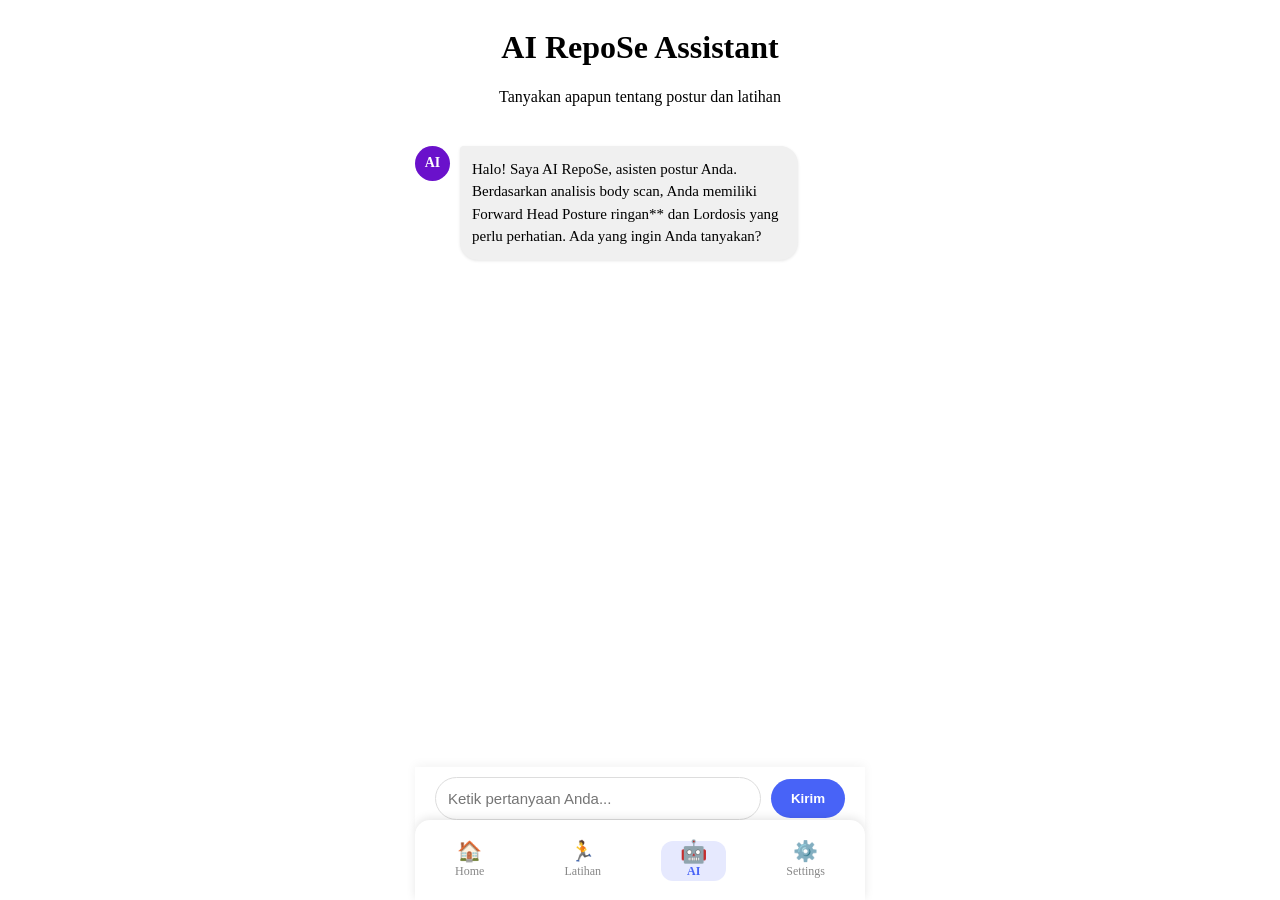
==== ai.html @ 0552e5fb "Add files via upload" ====
<!DOCTYPE html>
<html lang="id">
<head>
    <meta charset="UTF-8">
    <meta name="viewport" content="width=device-width, initial-scale=1.0">
    <title>AI RepoSe Assistant</title>
    <link rel="stylesheet" href="css/main.css"> 
    <link rel="stylesheet" href="ai.css"> <link rel="stylesheet" href="https://cdnjs.cloudflare.com/ajax/libs/font-awesome/6.0.0-beta3/css/all.min.css">
</head>
<body>

    <div class="container">
        <header>
            <h1>AI RepoSe Assistant</h1>
            <p>Tanyakan apapun tentang postur dan latihan</p>
        </header>

        <main class="chat-area" id="chat-area">
            
            <div class="ai-message">
                <div class="avatar">AI</div>
                <div class="message-bubble">
                    Halo! Saya AI RepoSe, asisten postur Anda. Berdasarkan analisis body scan, Anda memiliki Forward Head Posture ringan** dan Lordosis yang perlu perhatian. Ada yang ingin Anda tanyakan?
                </div>
            </div>

            </main>

        <div class="chat-input-area">
            <input type="text" id="user-input" placeholder="Ketik pertanyaan Anda..." required>
            <button id="send-button">Kirim</button>
        </div>
    </div>

    <nav class="bottom-nav">
        <a href="dashboard.html" class="nav-item">
            <span class="nav-icon">🏠</span> 
            <span>Home</span>
        </a>
        <a href="programlatihan.html" class="nav-item">
            <span class="nav-icon">🏃</span> 
            <span>Latihan</span>
        </a>
        <a href="ai.html" class="nav-item active">
            <span class="nav-icon">🤖</span> 
            <span>AI</span>
        </a>
        <a href="settings.html" class="nav-item">
            <span class="nav-icon">⚙️</span> 
            <span>Settings</span>
        </a>
    </nav>
    
    <script src="ai.js"></script>
</body>
</html>
---- ai.css ----
.container {
    padding-bottom: 150px; 
}

.chat-area {
    display: flex;
    flex-direction: column;
    gap: 15px;
    padding: 10px 0;
    overflow-y: auto; 
}

.ai-message, .user-message {
    display: flex;
    align-items: flex-start;
    max-width: 85%;
}

.ai-message {
    align-self: flex-start;
}

.user-message {
    align-self: flex-end; 
    flex-direction: row-reverse; 
}

.avatar {
    width: 35px;
    height: 35px;
    border-radius: 50%;
    background-color: #6a11cb;
    color: white;
    font-weight: bold;
    display: flex;
    justify-content: center;
    align-items: center;
    font-size: 14px;
    margin-right: 10px;
    flex-shrink: 0;
}

.user-message .avatar {
    margin-left: 10px;
    margin-right: 0;
    background-color: #2575fc;
}

.message-bubble {
    padding: 12px;
    border-radius: 18px;
    line-height: 1.5;
    font-size: 15px;
    box-shadow: 0 1px 3px rgba(0, 0, 0, 0.1);
}

.ai-message .message-bubble {
    background-color: #f0f0f0;
    border-top-left-radius: 4px;
}

.user-message .message-bubble {
    background-color: #4863f7; 
    color: white;
    border-top-right-radius: 4px;
}

.chat-input-area {
    position: fixed;
    bottom: 70px; 
    left: 0;
    right: 0;
    width: 100%;
    max-width: 450px;
    margin: 0 auto;
    padding: 10px 20px;
    background-color: #fff;
    box-shadow: 0 -2px 10px rgba(0, 0, 0, 0.05);
    display: flex;
    gap: 10px;
    align-items: center;
    box-sizing: border-box;
}

#user-input {
    flex-grow: 1;
    padding: 12px;
    border-radius: 25px;
    border: 1px solid #ddd;
    font-size: 15px;
    outline: none;
}

#send-button {
    padding: 12px 20px;
    border-radius: 25px;
    border: none;
    background-color: #4863f7;
    color: white;
    font-weight: bold;
    cursor: pointer;
    transition: background-color 0.2s;
    flex-shrink: 0;
}

.bottom-nav {
    position: fixed;
    bottom: 0; 
    left: 0;
    right: 0;
    width: 100%;
    max-width: 450px; 
    margin: 0 auto;
    height: 70px;
    background-color: #ffffff;
    box-shadow: 0 -2px 10px rgba(0, 0, 0, 0.1);
    display: flex; 
    justify-content: space-around;
    align-items: center;
    padding: 5px 0;
    border-top-left-radius: 15px;
    border-top-right-radius: 15px;
    z-index: 1000; 
}

.nav-item {
    display: flex; 
    flex-direction: column; 
    align-items: center;
    text-decoration: none; 
    color: #888;
    font-size: 12px;
    transition: color 0.3s; 
    flex-grow: 1; 
    padding: 5px 0;
    position: relative; 
    z-index: 10;
}

.nav-icon { 
    font-size: 20px; 
    margin-bottom: 3px;
    line-height: 1; 
    transition: transform 0.2s;
}
.nav-item.active { 
    color: #4863f7; 
    font-weight: bold; 
}

.nav-item.active::after {
    content: '';
    position: absolute;
    top: 5px; 
    width: 65px; 
    height: 40px; 
    background-color: #e6e9fe; 
    border-radius: 12px;
    z-index: -1; 
}
.nav-item.active .nav-icon {
    transform: scale(1.1);
}

body {
    display: flex;
    flex-direction: column; 
    align-items: center; 
}

.container {
    width: 100%;
    max-width: 450px; 
}

header {
    width: 100%;
    text-align: center; 
    margin-bottom: 30px;
}
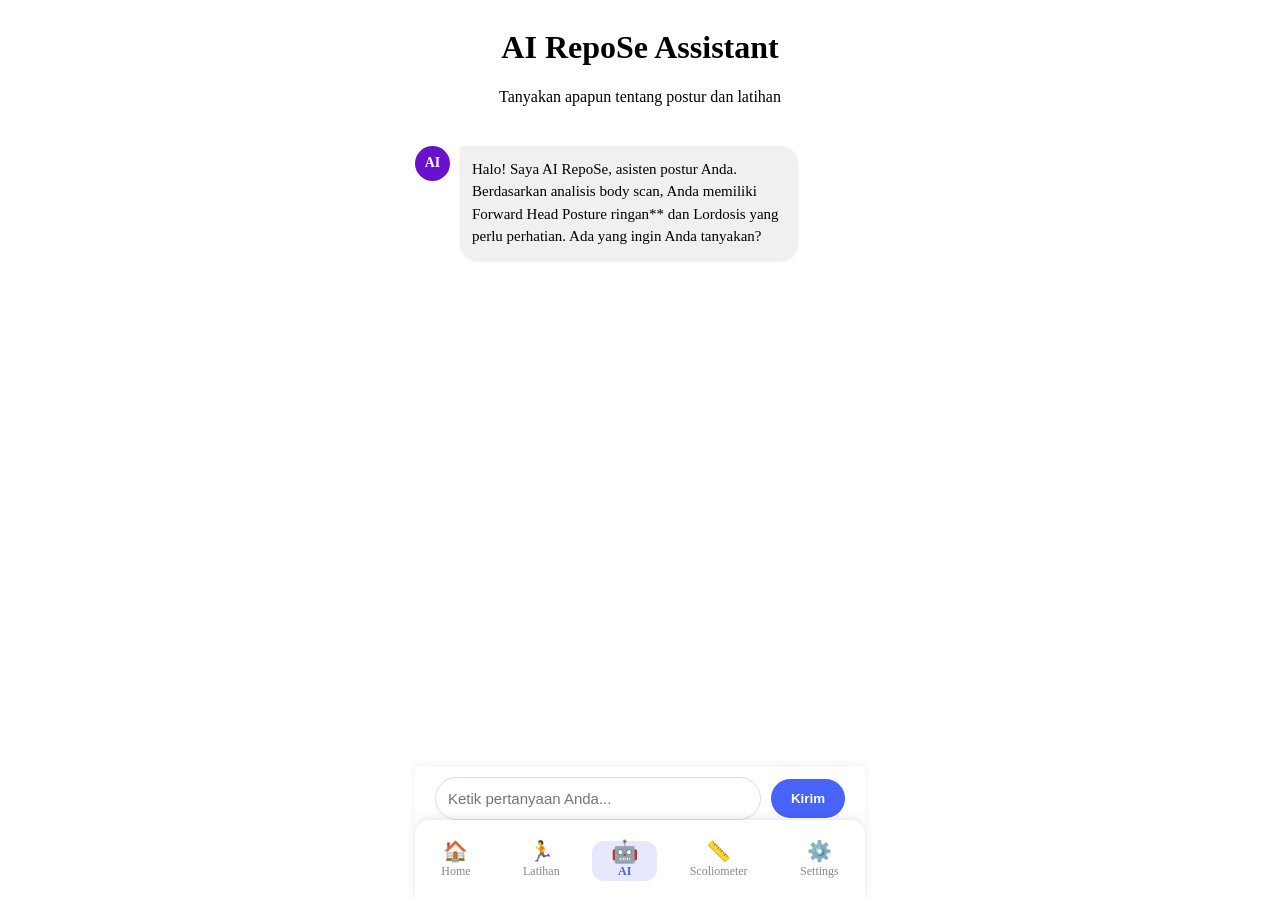
==== commit a8ff1b2a: "Update ai.html" ====
--- a/ai.html
+++ b/ai.html
@@ -45,6 +45,10 @@
             <span class="nav-icon">🤖</span> 
             <span>AI</span>
         </a>
+        <a href="scoliometer.html" class="nav-item">
+            <span class="nav-icon">📏</span>
+            <span class="nav-label">Scoliometer</span>
+        </a>
         <a href="settings.html" class="nav-item">
             <span class="nav-icon">⚙️</span> 
             <span>Settings</span>
@@ -53,4 +57,5 @@
     
     <script src="ai.js"></script>
 </body>
-</html>+
+</html>
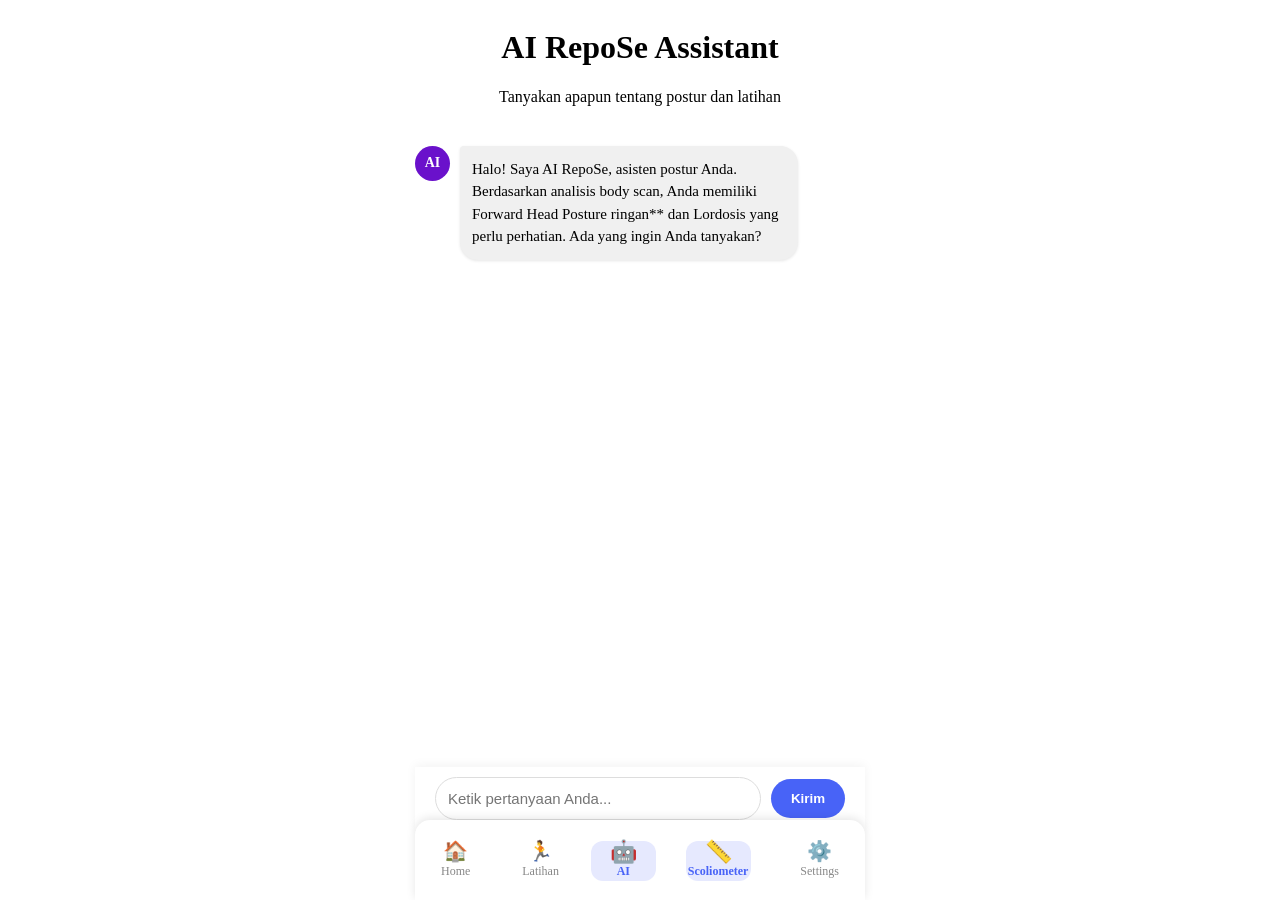
==== commit cb4e43c5: "Update ai.html" ====
--- a/ai.html
+++ b/ai.html
@@ -45,7 +45,7 @@
             <span class="nav-icon">🤖</span> 
             <span>AI</span>
         </a>
-        <a href="scoliometer.html" class="nav-item">
+        <a href="scoliometer.html" class="nav-item active">
             <span class="nav-icon">📏</span>
             <span class="nav-label">Scoliometer</span>
         </a>
@@ -59,3 +59,4 @@
 </body>
 
 </html>
+
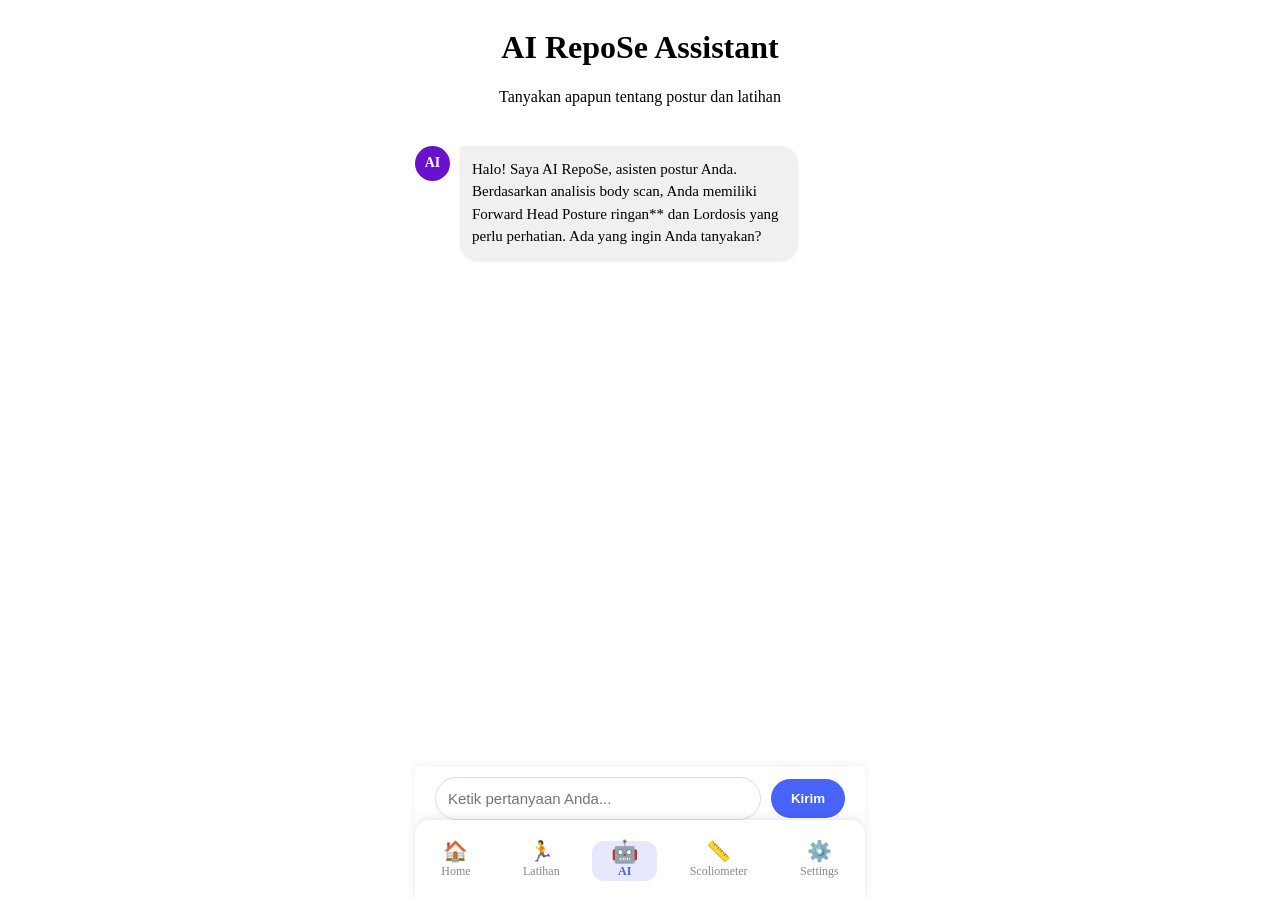
==== commit 3a59eb91: "Update ai.html" ====
--- a/ai.html
+++ b/ai.html
@@ -45,7 +45,7 @@
             <span class="nav-icon">🤖</span> 
             <span>AI</span>
         </a>
-        <a href="scoliometer.html" class="nav-item active">
+        <a href="scoliometer.html" class="nav-item">
             <span class="nav-icon">📏</span>
             <span class="nav-label">Scoliometer</span>
         </a>
@@ -60,3 +60,4 @@
 
 </html>
 
+
